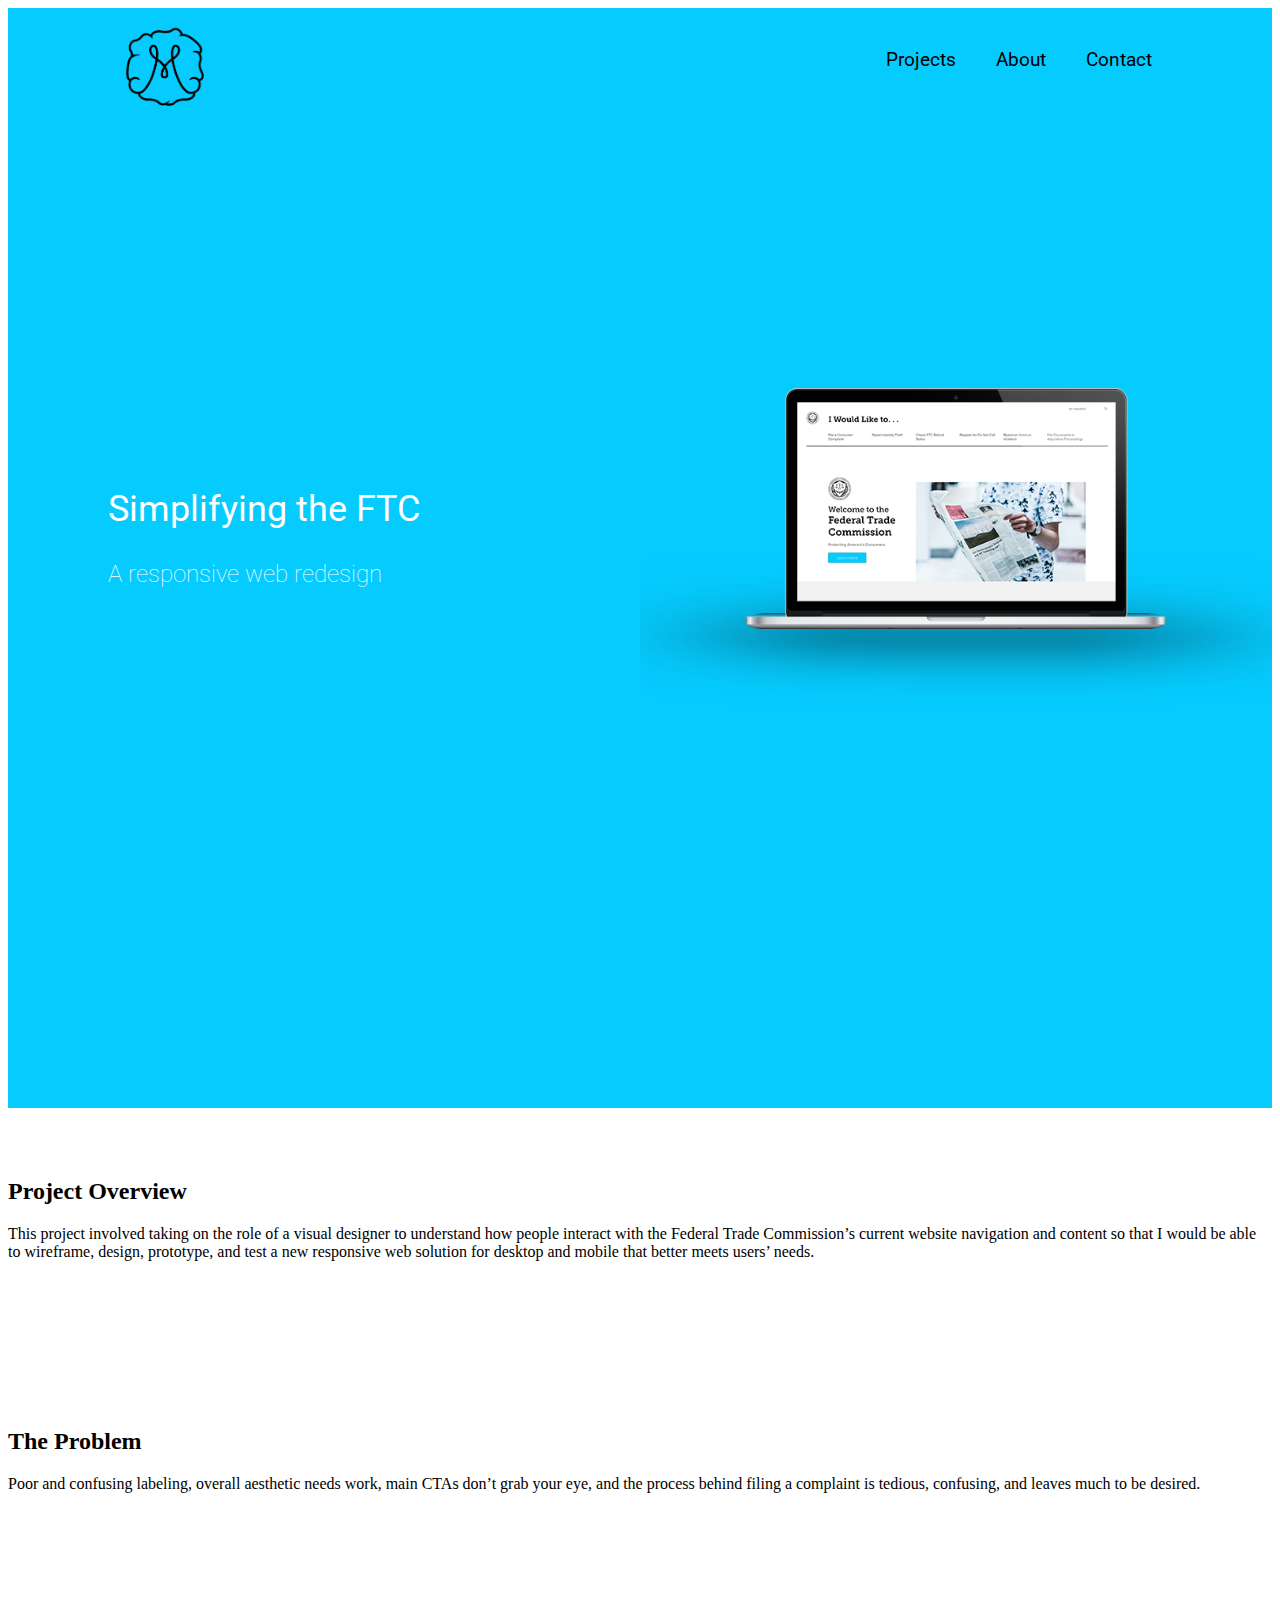
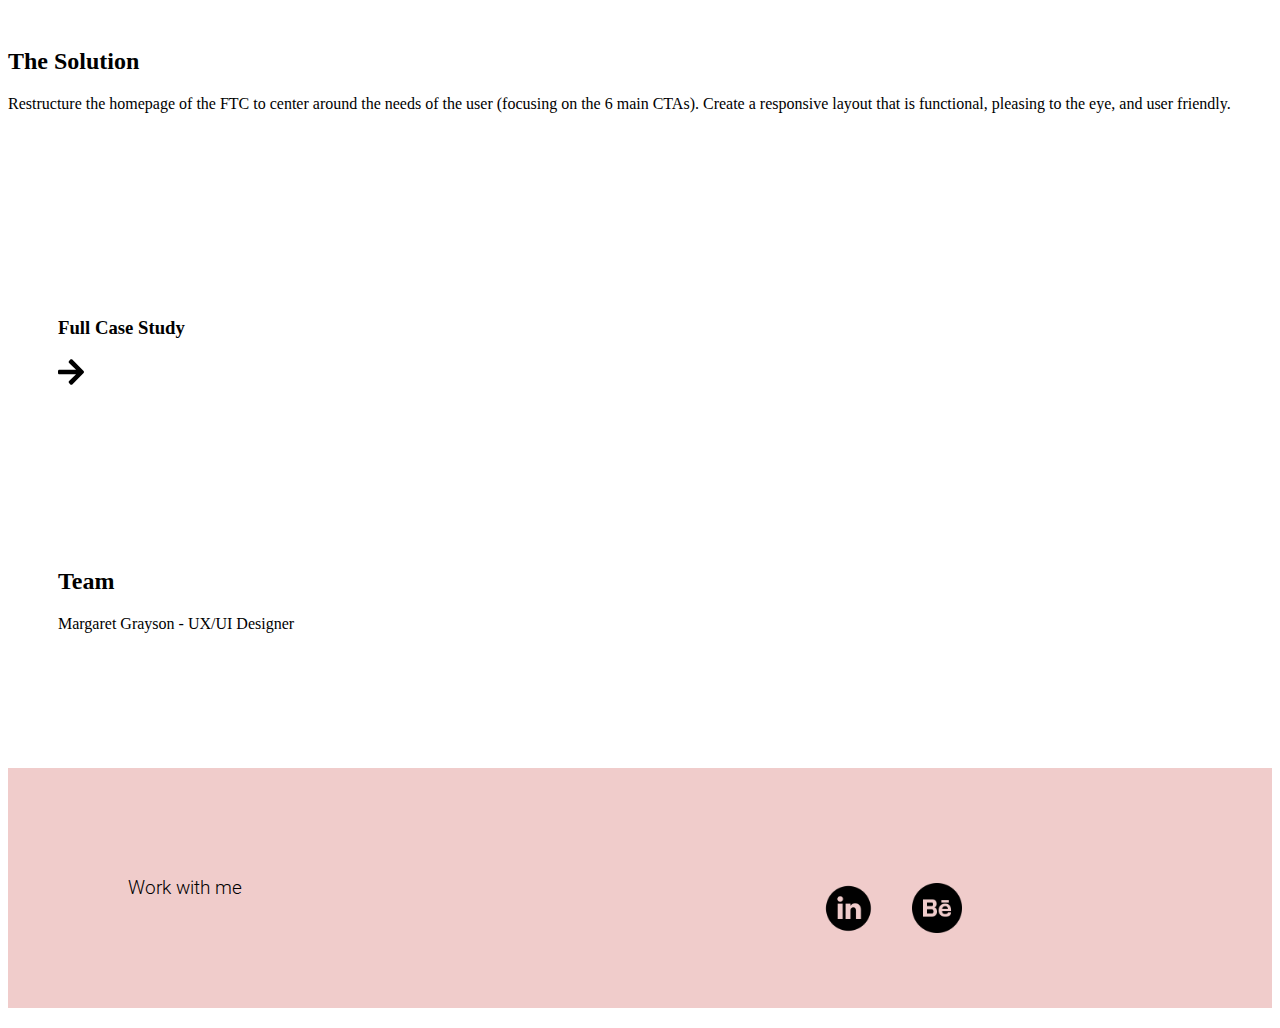
==== ftc.html @ 26b159d7 "Bootstrap Case Study" ====
<!DOCTYPE html>
<html>
<head>
  <link href="https://cdn.jsdelivr.net/npm/bootstrap@5.0.0-beta1/dist/css/bootstrap.min.css" rel="stylesheet" integrity="sha384-giJF6kkoqNQ00vy+HMDP7azOuL0xtbfIcaT9wjKHr8RbDVddVHyTfAAsrekwKmP1" crossorigin="anonymous">
  <link href="CSS/style.css" type="text/css" rel="stylesheet">
  <link href="preconnect" href="https://fonts.gstatic.com">
  <link href="https://fonts.googleapis.com/css2?family=Arvo:wght@400;700&family=Roboto:ital,wght@0,100;0,300;0,400;0,700;1,100;1,300&display=swap" rel="stylesheet">
  <link rel="stylesheet" href="https://cdnjs.cloudflare.com/ajax/libs/font-awesome/4.7.0/css/font-awesome.min.css">
</head>

<body>
<!-- Navigation -->
    <div class="menu">
        <span></span>
    </div>
    <div class="navBlue">
        <div class="logo"><a href="index.html"><img src="Images/Logo.png"></a></div>
        <div class="push">
             <a href="projects.html">Projects</a>
             <a href="about.html">About</a>
             <a href="#">Contact</a>
        </div>
    </div>
<!-- Case Study -->
<div class="wrapperFTC">
<div class="section caseStudy-FTC"> 
    <div id="ftc"><a href="ftc.html">
      <h2>Simplifying the FTC</h2>
      <h3>A responsive web redesign</h3>
    </div>
      <div class="mockup-ftc"><img src="Images/FTC.png"></div>
    </a>
  </div>
  <div class="container">
    <div class="row">
      <div class="col-sm-12 col-md-6 col-lg-6">
        <div class="project">
            <h2>Project Overview</h2>
            <p>This project involved taking on the role of a visual designer to understand how people interact with the Federal Trade Commission’s current website navigation and content so that I would be able to wireframe, design, prototype, and test a new responsive web solution for desktop and mobile that better meets users’ needs.</p>
        </div>
        <div class="problem">
            <h2>The Problem</h2>
            <p>Poor and confusing labeling, overall aesthetic needs work, main CTAs don’t grab your eye, and the process behind filing a complaint is tedious, confusing, and leaves much to be desired.</p>
        </div>
        <div class="solution">
            <h2>The Solution</h2>
            <p>Restructure the homepage of the FTC to center around the needs of the user (focusing on the 6 main CTAs). Create a responsive layout that is functional, pleasing to the eye, and user friendly.</p>
        </div>
        </div>
      <div class="col-sm-12 col-md-6 col-lg-6">
        <div class="full">
            <a href="https://docs.google.com/presentation/d/1xgJ18AMdtNkuT4leVPrRRybm6JTUhoY3Cs_qD7ifvg8/edit?usp=sharing" target="_blank"><h3>Full Case Study</h3><img src="icons/arrow-right-solid.svg"></a>
        </div>
        <div class="team">
            <h2>Team</h2>
            <p>Margaret Grayson - UX/UI Designer</p>
        </div>
      </div>
    </div>
  </div>
</div>
<!-- Footer -->
<div class="footer">
    <a href="#"><h4>Work with me</h4></a>
    <div class="social">
        <a href="https://www.linkedin.com/in/margaret-rose-grayson/" target="_blank"><img src="icons/linkedin-icon.jpg"></a>
        <a href="https://www.behance.net/margaret-rose" target="_blank"><img src="icons/behance-icon.png"></a>
        <button onclick="topFunction()" id="top" title="Go to top"><h4>Back to top</h4></button>
    </div>  
</div>
</body>
<script src="https://cdn.jsdelivr.net/npm/bootstrap@5.0.0-beta1/dist/js/bootstrap.bundle.min.js" integrity="sha384-ygbV9kiqUc6oa4msXn9868pTtWMgiQaeYH7/t7LECLbyPA2x65Kgf80OJFdroafW" crossorigin="anonymous"></script>
<script src="JS/index.js"></script>
</html>
---- CSS/style.css ----
.wrapper {
  background-color: #F0CCCB;
}

.section {
  height: 100vh;
  display: flex;
}
/* home navigation style */

.nav {
  display: flex;
  height: 200px;
  width: auto;
  background-color: #F0CCCB;
}

.push {
  display: flex;
  justify-content: flex-end;
  height: 100%;
  width: 100%;
  margin: 20px 100px 0 0;
}

.push a {
  text-decoration: none;
  padding: 20px;
  color: black;
  font-family: 'Roboto', Arial, Helvetica, sans-serif;
  font-size: 19px;
}

.push a:hover {
  text-decoration: underline;
}

.push a:visited {
  text-decoration: none;
  font-weight: 700;
}

.logo img {
  display: flex;
  align-items: center;
  height: 100px;
  width: auto;
  padding: 10px 10px 10px 100px;
}

/* home hero section style */

.hero {
  display: flex;
  height: 100vh;
  width: auto;
}

.hero h1 {
  display: flex;
  align-items: center;
  font-family: 'Arvo', serif;
  font-size: 40px;
  font-weight: 700;
  transform: rotate(-90deg);
  height: 100%;
  width: 100%;
  padding: 0 0 200px 200px;
}

.hero h3 {
  font-family: 'Roboto', arial, sans-serif;
  font-size: 24px;
  font-weight: 300;
  padding-bottom: 60px;
  align-items: center;
}

.hero h4 {
  display: flex;
  align-items: center;
  font-family: 'Roboto', arial, sans-serif;
  font-size: 21px;
  font-weight: 300;
  height: 100%;
  width: 100%;
  padding-top: 200px;
  padding-right: 150px;
}

.hero a {
  display: flex;
  align-items: flex-end;
  text-decoration: none;
  color: black;
  height: 100%;
  width: 100%;
}

.hero a:hover {
  text-decoration: underline;
}

.hero img {
  display: flex;
  align-items: flex-end;
  padding: 0 0 80px 20px;
  height: 30px;
  width: auto;
}

.heroRight {
  display: flex;
  align-items: center;
}

.heroRight img {
  height: 600px;
  width: auto;
  box-shadow: 0 0 20px black;
  margin-right: 100px;
  padding: 0;
}

/* Project Styling */
.caseStudy-FTC {
  display: grid;
  grid-template-columns: 1fr 1fr;
  grid-template-rows: 1fr;
  grid-template-areas:
  "ftc mockup-ftc";
  height: 100vh;
  width: auto;
  background-color: #05CBFE;
}

.caseStudy-ACHR {
  display: grid;
  grid-template-columns: 1fr 1fr;
  grid-template-rows: 1fr;
  grid-template-areas:
  "achr mockup-achr";
  height: 100vh;
  width: auto;
  background-color: #A64E7E;
}

.caseStudy-Equil {
  display: grid;
  grid-template-columns: 1fr 1fr;
  grid-template-rows: 1fr;
  grid-template-areas:
  "equil mockup-equil";
  height: 100vh;
  width: auto;
  background-color: black;
}

#ftc {
  width: 100%;
  height: 100%;
  grid-area: "ftc";
}

#ftc h2 {
  font-family: 'Roboto', arial, sans-serif;
  font-size: 36px;
  font-weight: 400;
  color: white;
  width: 100%;
  grid-column-start: 1;
  grid-row-start: 2;
  padding: 250px 0 0 100px;
}

#ftc h3 {
  font-family: 'Roboto', arial, sans-serif;
  font-size: 24px;
  font-weight: 100;
  color: white;
  width: 100%;
  padding: 0 0 0 100px;
}

.mockup-ftc img {
  grid-area: "mockup-ftc";
  grid-column-start: 2;
  grid-column-end: 2;
  grid-row-start: 1;
  grid-row-end: 3;
  width: 100%;
  height: auto;
}

#ftc a {
  text-decoration: none;
}

#achr {
  width: 100%;
  height: 100%;
  padding: 50px;
  grid-area: "achr";
}

#achr h2 {
  font-family: 'Roboto', arial, sans-serif;
  font-size: 36px;
  font-weight: 400;
  color: white;
  padding: 250px 0 0 100px;
}

#achr h3 {
  font-family: 'Roboto', arial, sans-serif;
  font-size: 24px;
  font-weight: 100;
  color: white;
  padding: 0 0 0 100px;
}

.mockup-achr img {
  grid-area: "mockup-achr";
  width: 100%;
  height: auto;
}

#achr a {
  text-decoration: none;
}

#equil {
  height: 100%;
  width: 100%;
  grid-area: "equil";
}

#equil h2 {
  font-family: 'Roboto', arial, sans-serif;
  font-size: 36px;
  font-weight: 400;
  color: white;
  padding: 250px 0 0 100px;
}
#equil h3 {
  font-family: 'Roboto', arial, sans-serif;
  font-size: 24px;
  font-weight: 100;
  color: white;
  padding: 0 0 0 100px;
}

.mockup-equil img {
  grid-area: "mockup-equil";
  grid-column-start: 2;
  grid-row-start: 1;
  grid-row-end: 3;
  width: 100%;
  height: auto;
}

#equil a {
  text-decoration: none;
}

/* footer style */

.footer {
  height: 200px;
  width: auto;
  padding: 20px;
  display: flex;
  background-color: #F0CCCB;
}

.footer h4 {
  color: black;
  font-family: 'Roboto', Arial, Helvetica, sans-serif;
  font-size: 19px;
  font-weight: 300;
  margin-left: 100px;
}

.footer a {
  text-decoration: none;
  display: flex;
  align-items: center;
  width: 100%;
  height: 100%;
}

.footer a:hover {
  text-decoration: underline;
  color: #404142;
}

.social {
  display: flex;
  justify-content: flex-end;
  height: 100%;
  width: 100%;
  margin-right: 250px;
}

.social a {
  display: flex;
  justify-content: flex-end;
  height: 100%;
  width: 10%;
  padding: 20px;
}

.social img {
  height: 50px;
  width: 50px;
  padding: 20px;
}

/* Back to top styling */

#top {
  display: none;
  position: fixed;
  bottom: 20px;
  right: 30px;
  z-index: 99;
  font-size: 18px;
  border: none;
  outline: none;
  background-color: #F0CCCB;
  padding: 0 15px;
  color: #414042;
  border-radius: 5px;
  box-shadow: 0 0 20px rgba(255, 255, 255, 0.8);
  font-family: 'Roboto', sans-serif;
  transition: all .5s ease;
}

#top:hover {
  background-color: #404142;
}

#top h4 {
  margin-left: 0;
}

#top:hover h4 {
  color: #F0CCCB;
}

/* FTC Nav Stylying */

.navBlue {
  display: flex;
  height: 200px;
  width: auto;
  background-color: #05CBFE;
}

.logo img {
  display: flex;
  align-items: center;
  height: 100px;
  width: auto;
  padding: 10px 10px 10px 100px;
}

/* Projects Styling */
.caseStudy-Broadway {
  display: grid;
  grid-template-columns: 1fr 1fr;
  grid-template-rows: 1fr;
  grid-template-areas:
  "broadway mockup-broadway";
  height: 100vh;
  width: auto;
  margin: 0;
  background-color: #D1B836;
}

.caseStudy-Silence {
  display: grid;
  grid-template-columns: 1fr 1fr;
  grid-template-rows: 1fr;
  grid-template-areas:
  "silence mockup-silence";
  height: 100vh;
  width: auto;
  margin: 0;
  background-color: darkgray;
}

#ftc {
  width: 100%;
  height: 100%;
  grid-area: "ftc";
}

#ftc h2 {
  font-family: 'Roboto', arial, sans-serif;
  font-size: 36px;
  font-weight: 400;
  color: white;
  width: 100%;
  grid-column-start: 1;
  grid-row-start: 2;
  padding: 250px 0 0 100px;
}

#ftc h3 {
  font-family: 'Roboto', arial, sans-serif;
  font-size: 24px;
  font-weight: 100;
  color: white;
  width: 100%;
  padding: 0 0 0 100px;
}

.mockup-ftc img {
  grid-area: "mockup-ftc";
  width: 100%;
  height: auto;
}

#ftc a {
  text-decoration: none;
}

#achr {
  width: 100%;
  height: 100%;
  grid-area: "achr";
}

#achr h2 {
  font-family: 'Roboto', arial, sans-serif;
  font-size: 36px;
  font-weight: 400;
  color: white;
  padding: 250px 0 0 100px;
}

#achr h3 {
  font-family: 'Roboto', arial, sans-serif;
  font-size: 24px;
  font-weight: 100;
  color: white;
  padding: 0 0 0 100px;
}

.mockup-achr img {
  grid-area: "mockup-achr";
  width: 100%;
  height: auto;
}

#achr a {
  text-decoration: none;
}

#equil {
  height: 100%;
  width: 100%;
  grid-area: "equil";
}

#equil h2 {
  font-family: 'Roboto', arial, sans-serif;
  font-size: 36px;
  font-weight: 400;
  color: white;
  padding: 250px 0 0 100px;
}
#equil h3 {
  font-family: 'Roboto', arial, sans-serif;
  font-size: 24px;
  font-weight: 100;
  color: white;
  padding: 0 0 0 100px;
}

.mockup-equil img {
  grid-area: "mockup-equil";
  width: 100%;
  height: 100%;
}

#equil a {
  text-decoration: none;
}

#broadway {
  height: 100%;
  width: 100%;
  padding: 50px;
  grid-area: "broadway";
}

#broadway h2 {
  font-family: 'Roboto', arial, sans-serif;
  font-size: 36px;
  font-weight: 400;
  color: white;
  padding: 250px 0 0 100px;
}

#broadway h3 {
  font-family: 'Roboto', arial, sans-serif;
  font-size: 24px;
  font-weight: 100;
  color: white;
  padding: 0 0 0 100px;
}

.mockup-broadway img {
  grid-area: "mockup-broadway";
  width: 100%;
  height: 100%;
  padding-top: 250px;
}

#broadway a {
  text-decoration: none;
}

#silence {
  height: 900px;
  width: 100%;
  padding: 50px;
  grid-area: "silence";
}

#silence h2 {
  font-family: 'Roboto', arial, sans-serif;
  font-size: 36px;
  font-weight: 400;
  color: white;
  padding: 250px 0 0 100px;
}

#silence h3 {
  font-family: 'Roboto', arial, sans-serif;
  font-size: 24px;
  font-weight: 100;
  color: white;
  padding: 0 0 0 100px;
}

.mockup-silence img {
  grid-area: "mockup-silence";
  width: 100%;
  height: 100%;
  padding-top: 70px;
}

#silence a {
  text-decoration: none;
}

/* About Me Styling */

.info {
  line-height: 1.5em;
  padding-top: 20px;
}

.info a {
  font-family: 'Roboto', arial, sans-serif;
  font-size: 24px;
  font-weight: 300;
  justify-content: flex-end;
  text-decoration: none;
  color: black;
  height: 100%;
  width: 100%;
}

.info a:hover {
  text-decoration: underline;
}

.info img {
  padding: 0 0 15px 20px;
  height: 30px;
  width: auto;
}

.info h2 {
  font-family: 'Roboto', arial, sans-serif;
  font-size: 36px;
  font-weight: 400;
  color: black;
  padding-left: 100px;
  display: flex;

}

.info p {
  font-family: 'Roboto', arial, sans-serif;
  font-size: 16px;
  font-weight: 400;
  color: black;
  padding-left: 100px;
}

.info ul {
  padding-left: 150px;
}

.info li {
  font-family: 'Roboto', arial, sans-serif;
  font-size: 16px;
  font-weight: 400;
  color: black;
}

#roots {
  padding-bottom: 100px;
}

#roots p {
  height: auto;
  width: 50%;
}

#goals {
  padding-bottom: 100px;
}

#goals p {
  height: auto;
  width: 50%
}

.wrapperFTC {
  background-color: white;
}

.project {
  height: 250px;
  width: auto;
  padding-top: 50px;
}

.team {
  height: 200px;
  width: auto;
  padding-left: 50px;
}

.solution {
  height: 200px;
  width: auto;
}

.full {
  height: 250px;
  padding-left: 50px;
  padding-top: 50px;
}

.full a {
  text-decoration: none;
  color: black;
}

.full a:hover {
  text-decoration: underline;
}

.full img {
  height: 30px;
  width: auto;
}

.problem {
  height: 200px;
  width: auto;
}

/* Responsiveness */

@media screen and (max-width: 600px){
  .caseStudy-FTC {
    grid-template-columns: 1fr;
    grid-template-rows: 1fr 1fr;
    grid-template-areas:
    "ftc"
    "mockup-ftc";
  }
  .caseStudy-ACHR {
    grid-template-columns: 1fr;
    grid-template-rows: 1fr 1fr;
    grid-template-areas:
    "achr"
    "mockup-achr";
  }
  .caseStudy-Equil {
    grid-template-columns: 1fr;
    grid-template-rows: 1fr 1fr;
    grid-template-areas:
    "equil"
    "mockup-equil";
  }
  .caseStudy-Broadway {
    grid-template-columns: 1fr;
    grid-template-rows: 1fr 1fr;
    grid-template-areas:
    "broadway"
    "mockup-broadway";
  }
  .caseStudy-Silence {
    grid-template-columns: 1fr;
    grid-template-rows: 1fr 1fr;
    grid-template-areas:
    "silence"
    "mockup-silence";
  }
  .push a {
    display: none;
  }
  .push.active a {
    display: block;
  }
  .hero {
    padding: 0;
  }
  .heroRight img {
    height: 400px;
    width: auto;
    box-shadow: 0 0 20px black;
    justify-content: flex-start;
  }
  .hero a {
    display: flex;
    align-items: flex-end;
    justify-content: center;
    text-decoration: none;
    color: black;
    height: 100%;
    width: 100%;
  }
  .hero h1 {
    display: flex;
    align-items: center;
    font-family: 'Arvo', serif;
    font-size: 40px;
    font-weight: 700;
    transform: rotate(-90deg);
    height: 100%;
    width: 100%;
    padding: 0;
  }
  .hero h4 {
    padding-right: 0;
    padding-top: 500px;
    flex-direction: column;
    align-items: flex-start;
  }
  #achr h2 {
    width: 100%;
    justify-content: center;
    padding: 0;
  }
  #achr h3 {
    width: 50%;
    padding: 0;
  }
  .mockup-achr img {
    width: 100%;
    justify-content: center;
  }
  #broadway h2 {
    width: 80%;
    justify-content: center;
    padding: 0;
  }
  #broadway h3 {
    width: 50%;
    padding: 0;
  }
  .mockup-broadway img {
    width: 100%;
    justify-content: center;
    padding: 0;
  }
  #equil {
    margin: 50px;
  }
  #equil h2 {
    width: 80%;
    justify-content: center;
    padding: 0;
  }
  #equil h3 {
    width: 50%;
    padding: 0;
  }
  .mockup-equil img {
    width: 100%;
    justify-content: center;
    padding: 0;
  }
  #silence h2 {
    width: 100%;
    justify-content: center;
    padding: 0;
  }
  #silence h3 {
    width: 50%;
    padding: 0;
  }
  .mockup-silence img {
    width: 100%;
    justify-content: center;
    padding: 0;
  }

  
  .menu {
      position:fixed;
      top:30px;
      right:0;
      background-color: transparent;
      height:50px;
      width:50px;
      cursor:pointer;
      transition:0.3s;
      z-index:9999;
    }
    .menu span {
      position:absolute;
      height:3px;
      width:25px;
      background-color: black;
      top:50%;
      left:50%;
      transform: translate(-50%,-50%);
      transition:0.3s;
    }
    .menu span:before {
      content:'';
      position:absolute;
      top:-8px;
      background-color:black;
      height:3px;
      width:25px;
      transition:0.3s;
    }
    .menu span:after {
      content:'';
      position:absolute;
      top:8px;
      background-color:black;
      height:3px;
      width:25px;
      transition:0.3s;
    }
    .menu.active span {
      background-color:transparent; 
    }
    .menu.active span:before { 
      transform: rotate(45deg);
      top:0; 
    }
    .menu.active span:after { 
      transform: rotate(-45deg);
      top:0; 
    }
}
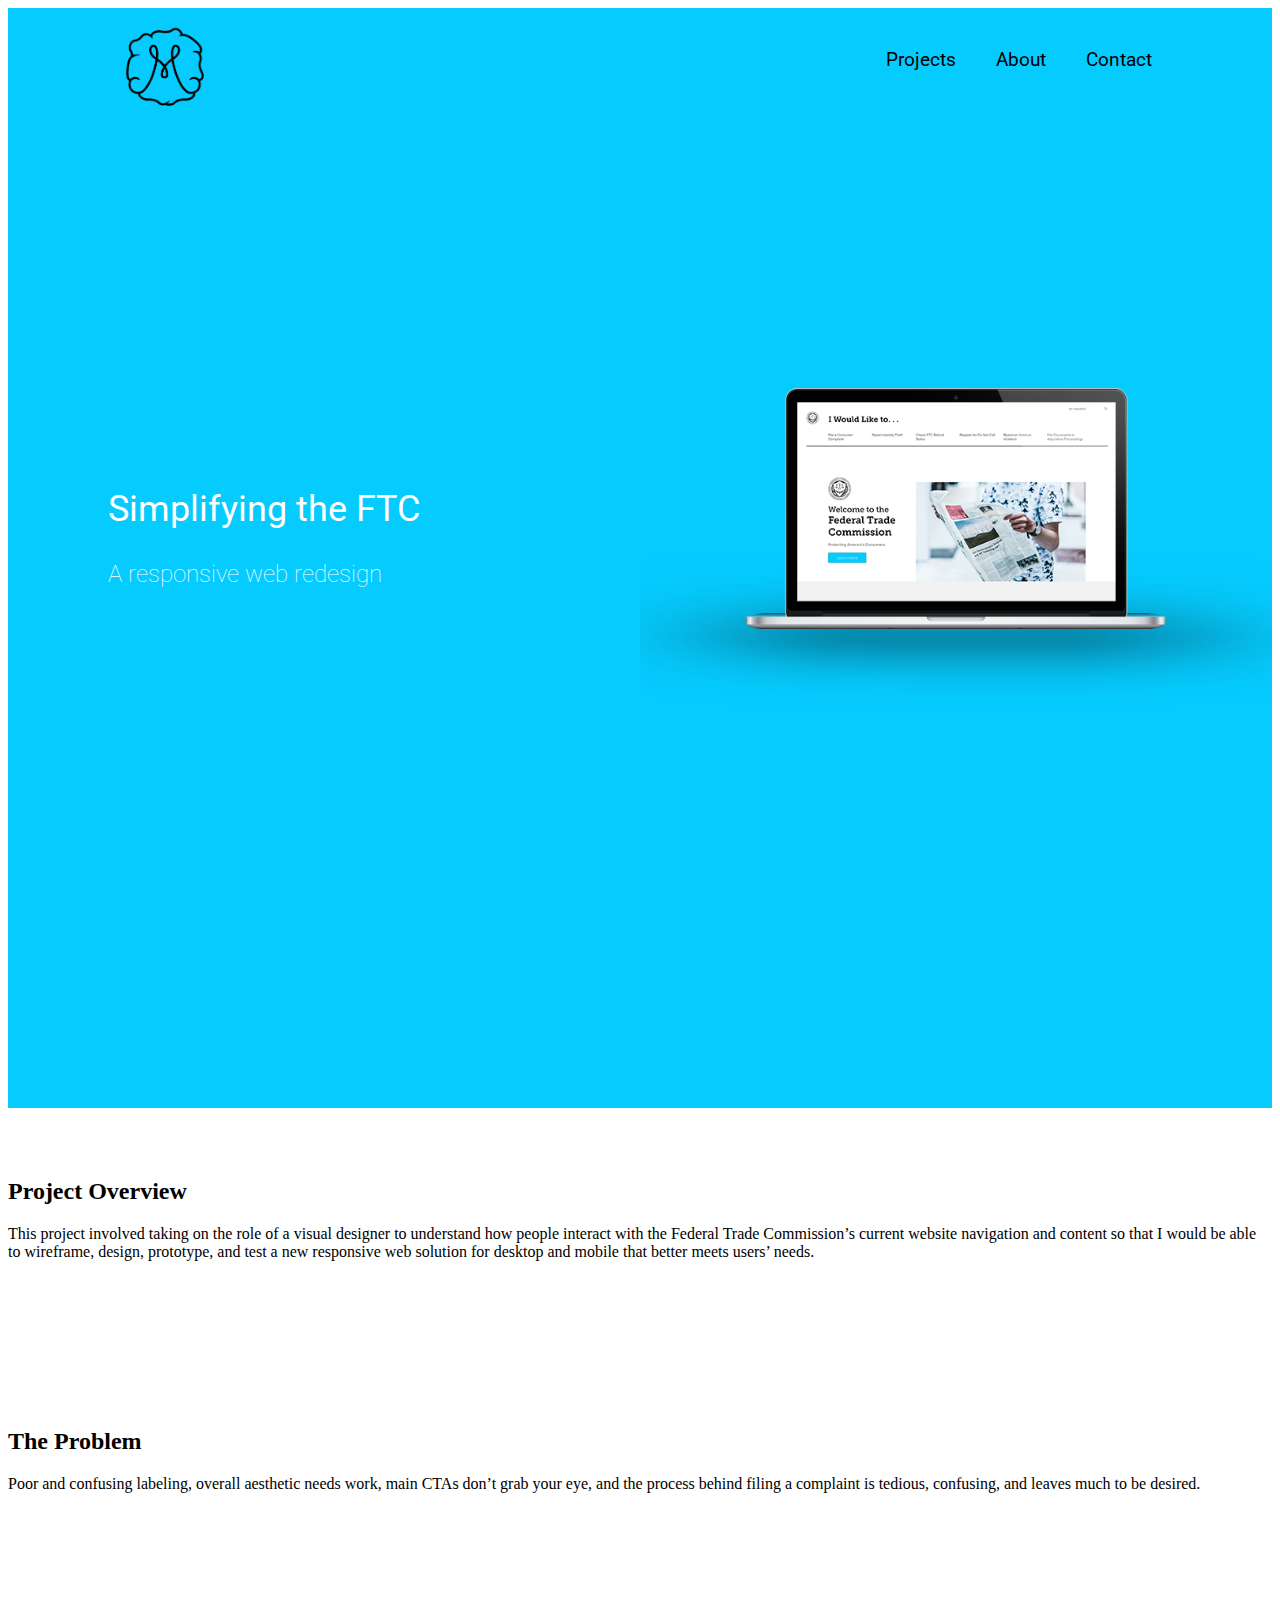
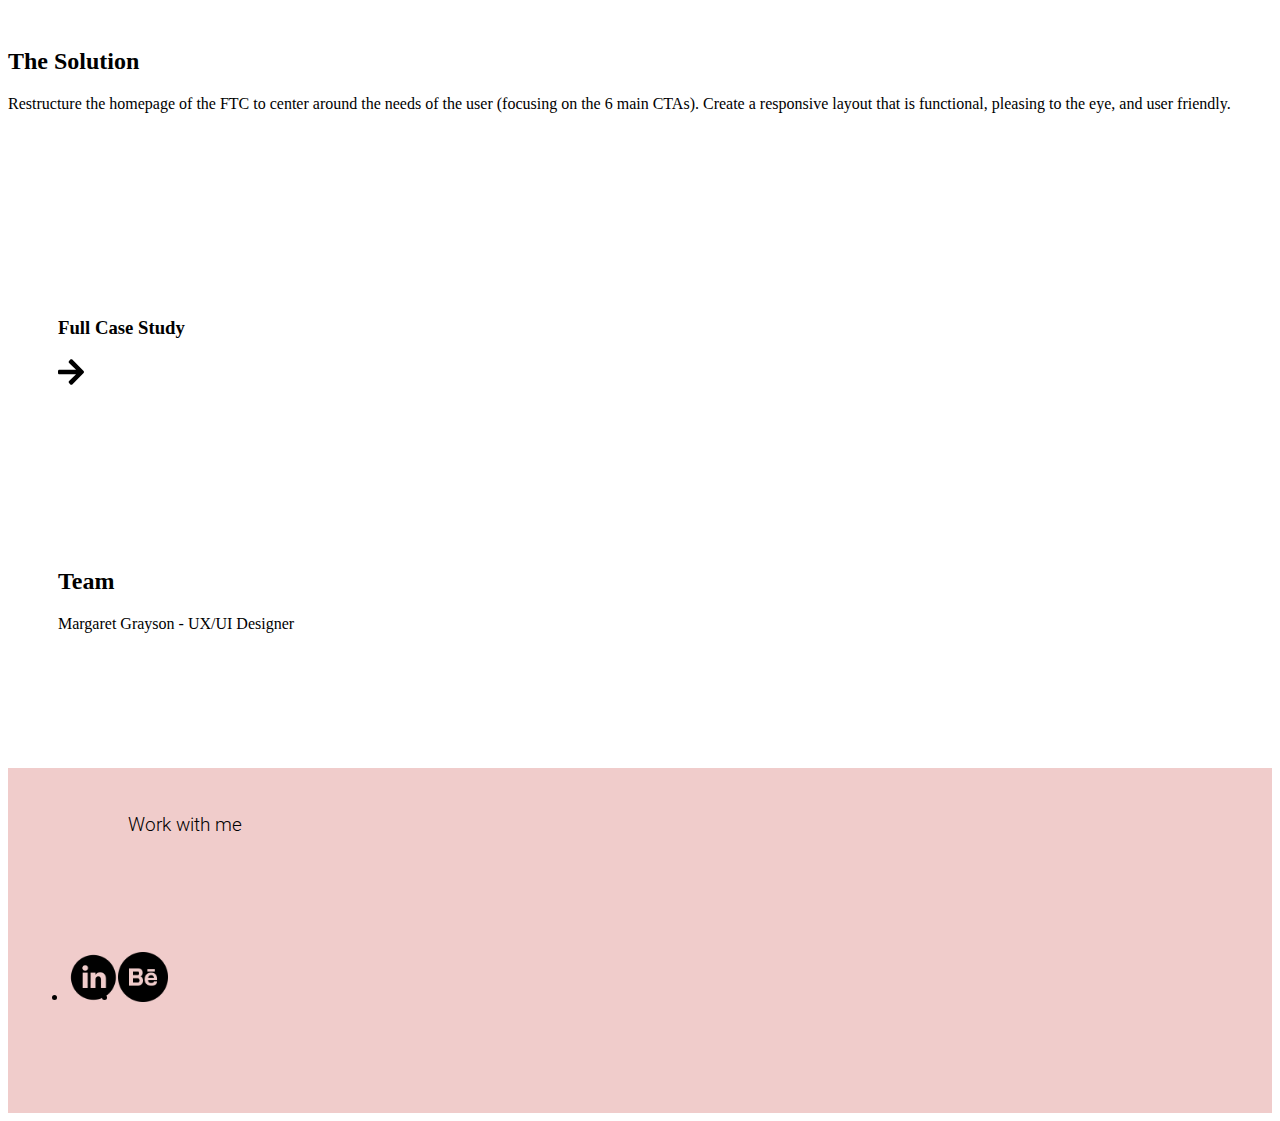
==== commit 90653f6e: "Fixing the Bootstrap footer" ====
--- a/ftc.html
+++ b/ftc.html
@@ -61,12 +61,26 @@
 </div>
 <!-- Footer -->
 <div class="footer">
-    <a href="#"><h4>Work with me</h4></a>
-    <div class="social">
-        <a href="https://www.linkedin.com/in/margaret-rose-grayson/" target="_blank"><img src="icons/linkedin-icon.jpg"></a>
-        <a href="https://www.behance.net/margaret-rose" target="_blank"><img src="icons/behance-icon.png"></a>
+  <div class="container">
+    <div class="row">
+      <div class="col-sm">
+        <a href="#"><h4>Work with me</h4></a>      
+      </div>
+      <div class="col-sm">
+        <ul class="nav justify-content-end">
+        <li class="nav-item">
+        <a class="nav-link" href="https://www.linkedin.com/in/margaret-rose-grayson/" target="_blank"><img src="icons/linkedin-icon.jpg" width="50px" height="50px"></a>
+        </li>
+        <li class="nav-item">
+        <a class="nav-link" href="https://www.behance.net/margaret-rose" target="_blank"><img src="icons/behance-icon.png" width="50px" height="50px"></a>     
+        </li> 
+        </ul>
+      </div>
+      <div class="col-sm">
         <button onclick="topFunction()" id="top" title="Go to top"><h4>Back to top</h4></button>
-    </div>  
+      </div>
+    </div>
+  </div>
 </div>
 </body>
 <script src="https://cdn.jsdelivr.net/npm/bootstrap@5.0.0-beta1/dist/js/bootstrap.bundle.min.js" integrity="sha384-ygbV9kiqUc6oa4msXn9868pTtWMgiQaeYH7/t7LECLbyPA2x65Kgf80OJFdroafW" crossorigin="anonymous"></script>
--- a/CSS/style.css
+++ b/CSS/style.css
@@ -266,7 +266,7 @@
 /* footer style */
 
 .footer {
-  height: 200px;
+  height: auto;
   width: auto;
   padding: 20px;
   display: flex;
@@ -294,26 +294,10 @@
   color: #404142;
 }
 
-.social {
-  display: flex;
+.footer img {
+  display: flex;
+  align-items: center;
   justify-content: flex-end;
-  height: 100%;
-  width: 100%;
-  margin-right: 250px;
-}
-
-.social a {
-  display: flex;
-  justify-content: flex-end;
-  height: 100%;
-  width: 10%;
-  padding: 20px;
-}
-
-.social img {
-  height: 50px;
-  width: 50px;
-  padding: 20px;
 }
 
 /* Back to top styling */
@@ -328,7 +312,7 @@
   border: none;
   outline: none;
   background-color: #F0CCCB;
-  padding: 0 15px;
+  padding: 15px;
   color: #414042;
   border-radius: 5px;
   box-shadow: 0 0 20px rgba(255, 255, 255, 0.8);
